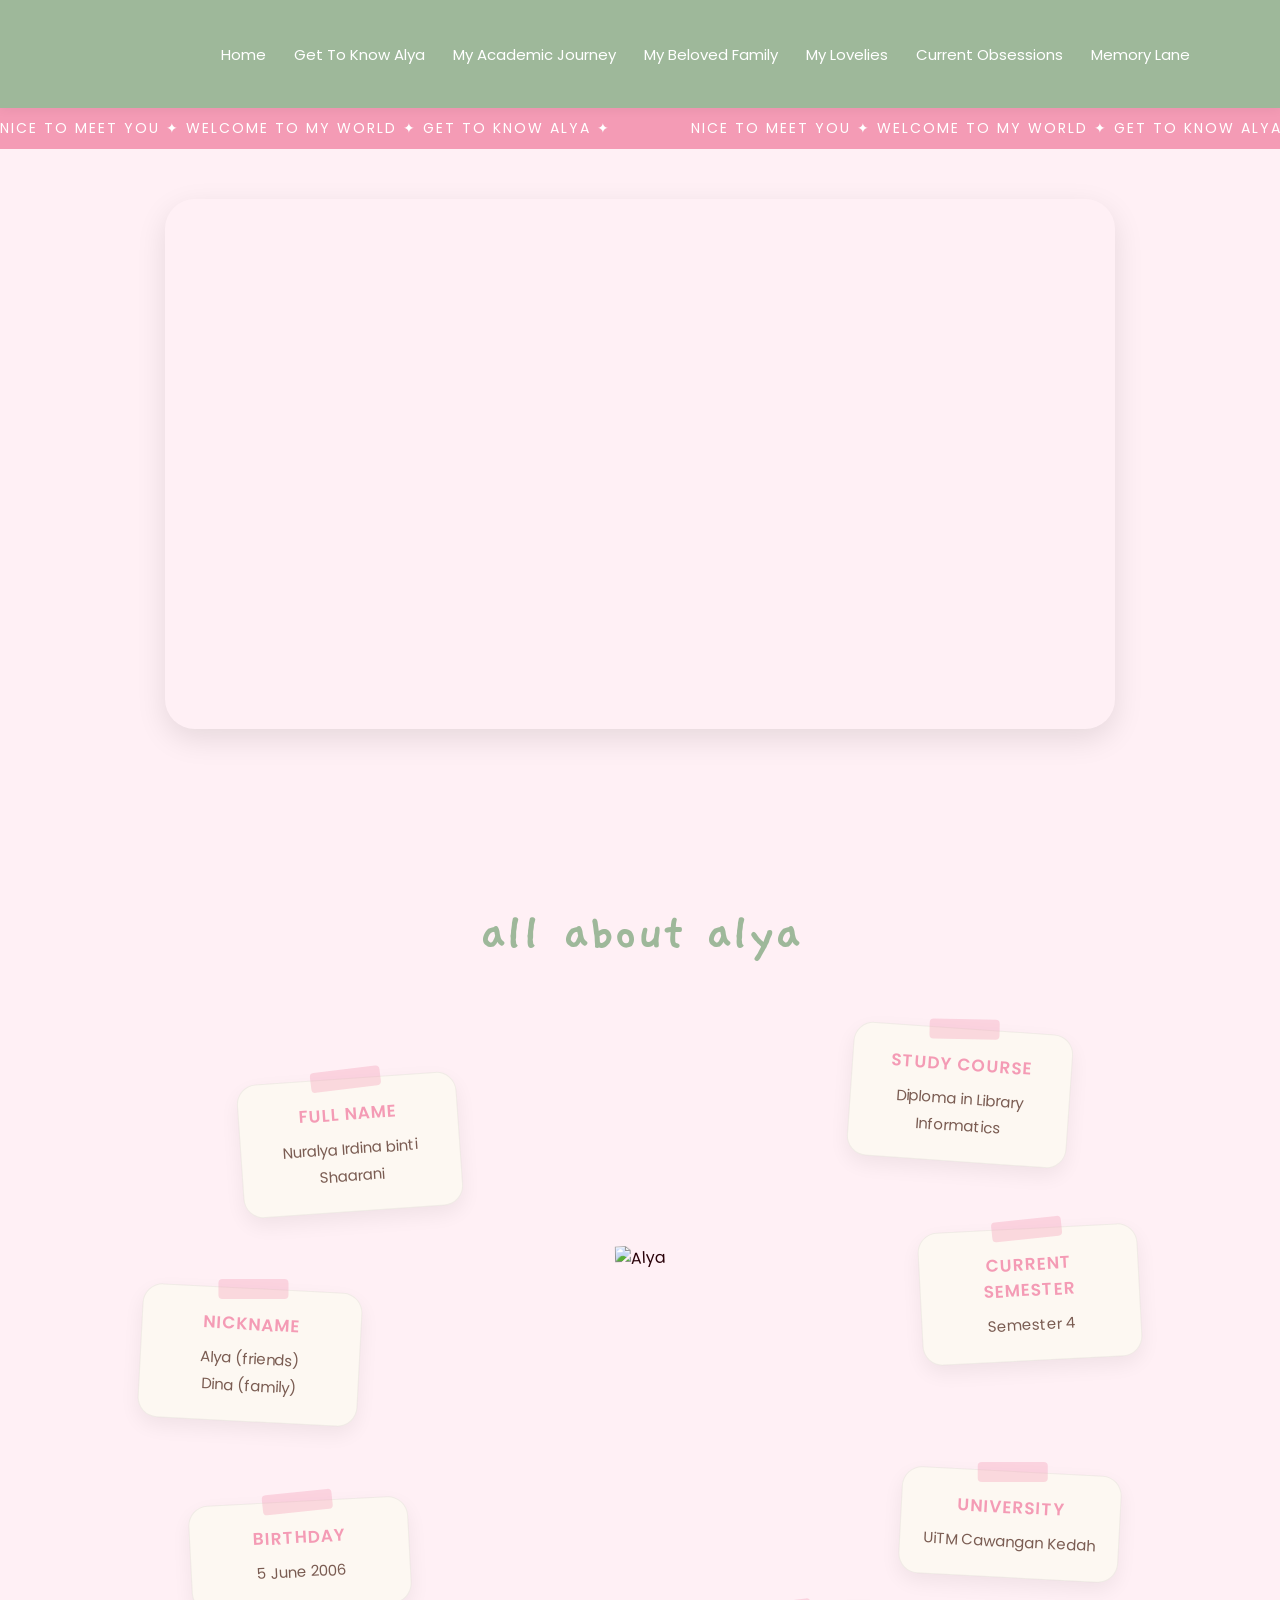
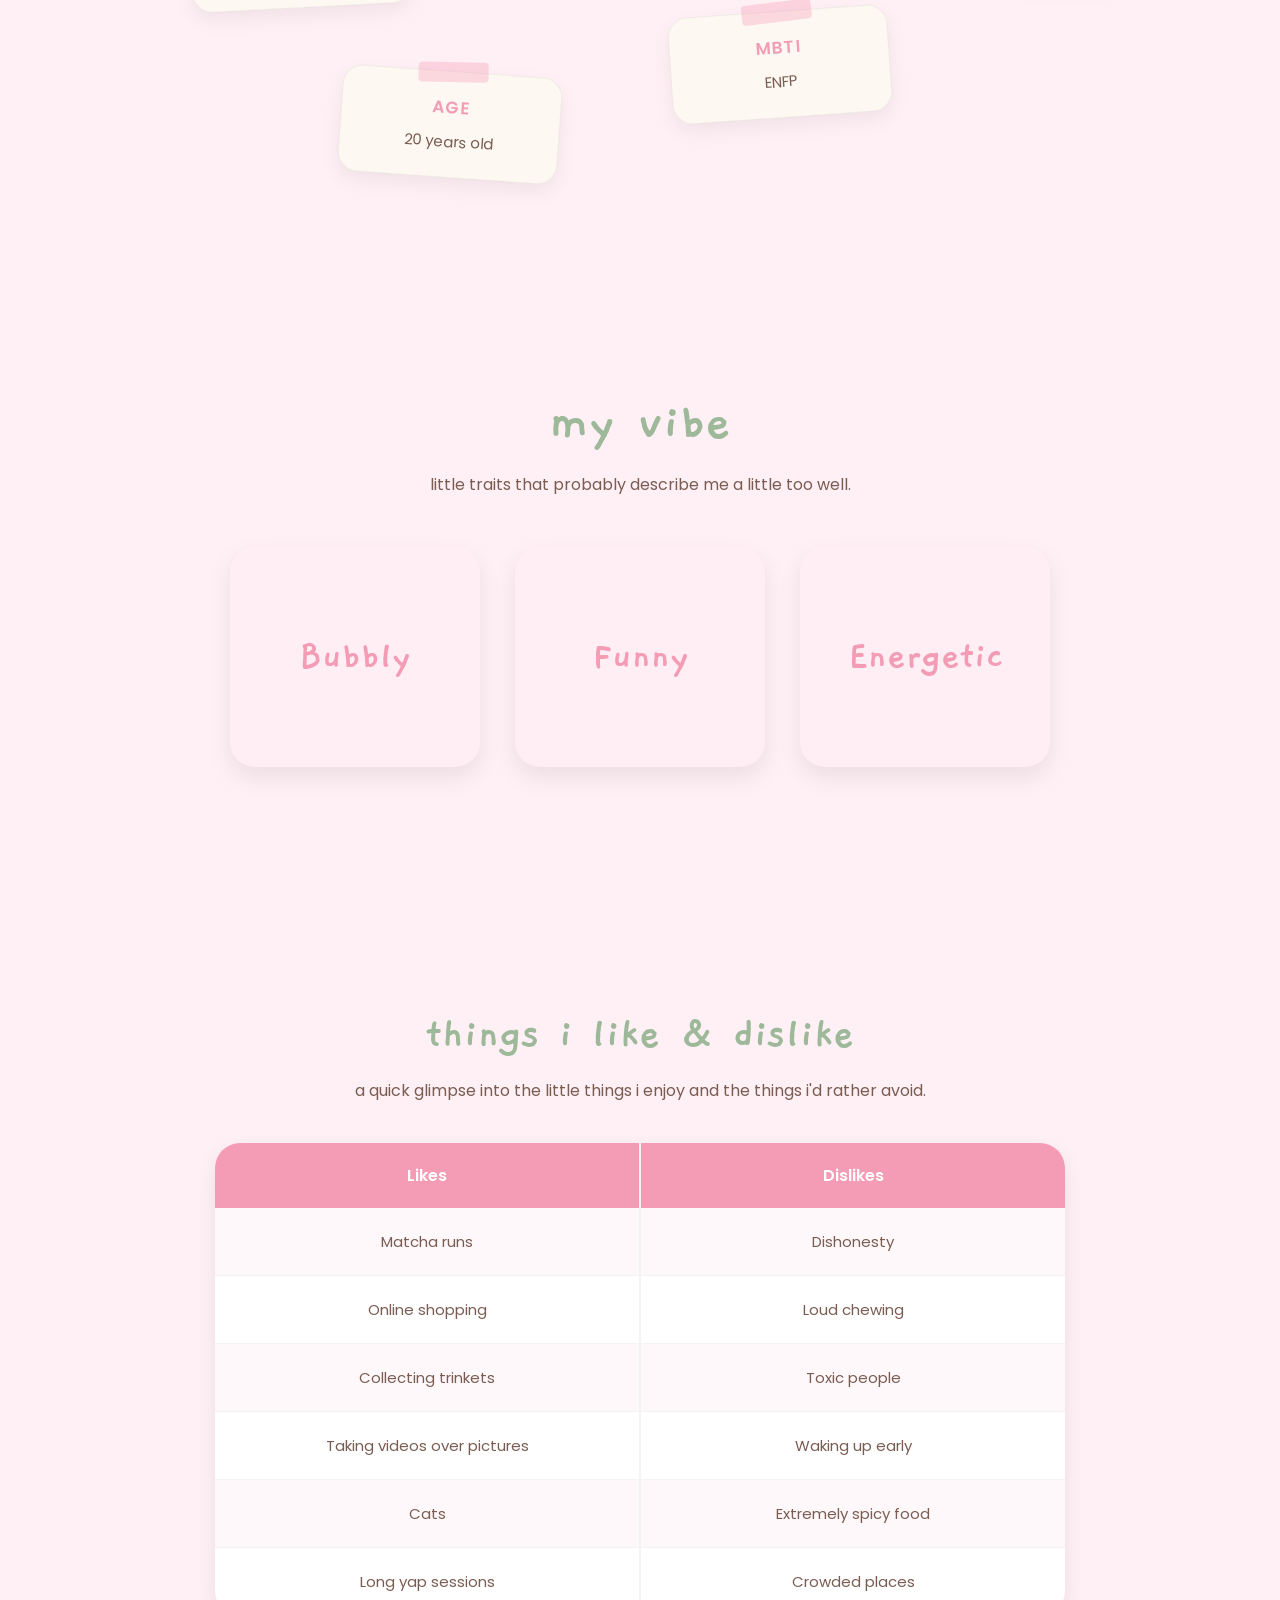
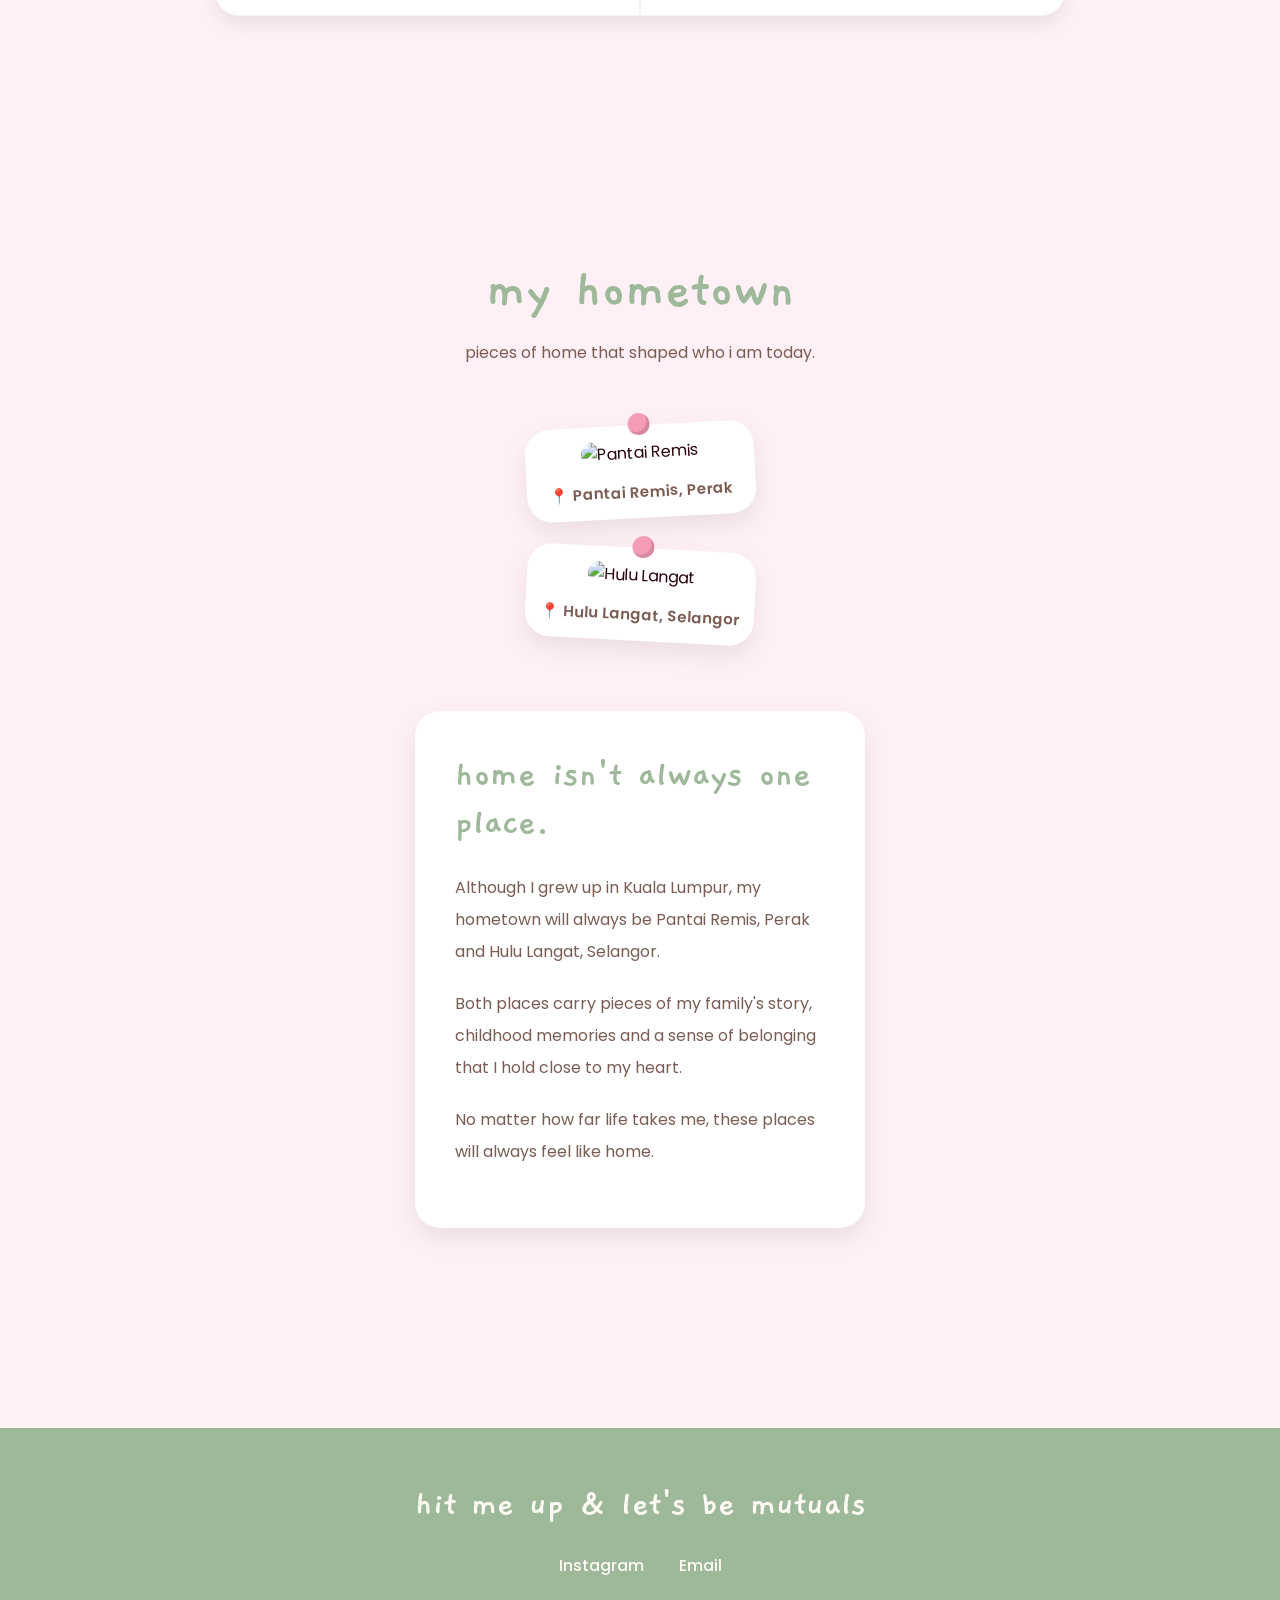
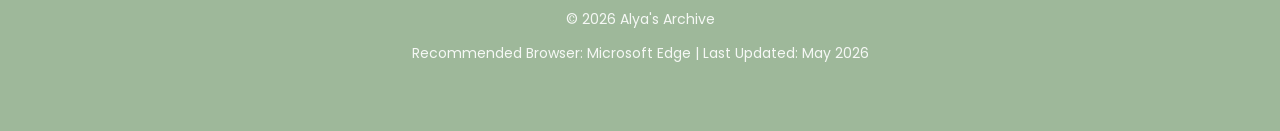
==== about.html @ dfc6befa "Add files via upload" ====
<!DOCTYPE html>
<html lang="en">

<head>

<meta charset="UTF-8">
<meta name="viewport" content="width=device-width, initial-scale=1.0">

<title>Get To Know Alya</title>

<link rel="stylesheet" href="style.css">

<link rel="preconnect" href="https://fonts.googleapis.com">
<link rel="preconnect" href="https://fonts.gstatic.com" crossorigin>

<link href="https://fonts.googleapis.com/css2?family=Poppins:wght@300;400;500;600;700&family=Gaegu:wght@400;700&display=swap" rel="stylesheet">

</head>

<body class="about-page">

<audio id="bgMusic" autoplay loop>
    <source src="audio/bgsound.mp3" type="audio/mpeg">
</audio>

<nav class="navbar">

<div class="logo">

<a href="index.html">

<video autoplay muted loop playsinline>

<source src="video/logo.mp4" type="video/mp4">

</video>
</a>
</div>


<ul>

<li><a href="index.html">Home</a></li>

<li class="dropdown">

<a href="about.html" class="dropdown-toggle">
Get To Know Alya
</a>

<ul class="dropdown-menu"> 

<li><a href="about.html#biodata">my biodata</a></li> 

<li><a href="about.html#vibe">my vibe</a></li> 

<li><a href="about.html#likes">things i like & dislike</a></li> 

<li><a href="about.html#hometown">my hometown</a></li> 

</ul> 

</li>

<li>
    <a href="education.html">My Academic Journey</a>
</li>

<li class="dropdown">

<a href="family.html" class="dropdown-toggle">
My Beloved Family
</a>

<ul class="dropdown-menu">

<li><a href="family.html#myfamily">My Family</a></li>
<li><a href="family.html#mycats">My Cats</a></li>

</ul>

</li>

<li><a href="friends.html">My Lovelies</a></li>

<li><a href="interests.html">Current Obsessions</a></li>

<li><a href="moments.html">Memory Lane</a></li>

</ul>

</nav>


<!-- MOVING TEXT -->

<div class="moving-text">

<div class="moving-track">

<span>nice to meet you ✦ welcome to my world ✦ get to know alya ✦</span>
<span>nice to meet you ✦ welcome to my world ✦ get to know alya ✦</span>
<span>nice to meet you ✦ welcome to my world ✦ get to know alya ✦</span>

</div>

</div>


<!-- VIDEO ABOUT ME -->

<section class="about-video">

    <iframe 
        src="https://www.youtube.com/embed/4ImpYlOUKXg?autoplay=1&mute=1&loop=1&playlist=4ImpYlOUKXg"
        title="YouTube video player"
        frameborder="0"
        allow="accelerometer; autoplay; clipboard-write; encrypted-media; gyroscope; picture-in-picture; web-share"
        referrerpolicy="strict-origin-when-cross-origin"
        allowfullscreen>
    </iframe>

</section>


<!-- ALL ABOUT ALYA -->

<section class="all-about" id="biodata">

    <h2>all about alya</h2>

    <div class="about-wrapper">

        <!-- LEFT -->

        <div class="info-card card1">
            <h3>Full Name</h3>
            <p>Nuralya Irdina binti Shaarani</p>
        </div>

        <div class="info-card card2">
            <h3>Nickname</h3>
            <p>Alya (friends)<br>Dina (family)</p>
        </div>

        <div class="info-card card3">
            <h3>Birthday</h3>
            <p>5 June 2006</p>
        </div>

        <div class="info-card card4">
            <h3>Age</h3>
            <p>20 years old</p>
        </div>


        <!-- CENTRE PHOTO -->

        <div class="about-photo">
            <img src="images/sticker.png" alt="Alya">
        </div>


        <!-- RIGHT -->

        <div class="info-card card5">
            <h3>Study Course</h3>
            <p>Diploma in Library Informatics</p>
        </div>

        <div class="info-card card6">
            <h3>Current Semester</h3>
            <p>Semester 4</p>
        </div>

        <div class="info-card card7">
            <h3>University</h3>
            <p>UiTM Cawangan Kedah</p>
        </div>

        <div class="info-card card8">
            <h3>MBTI</h3>
            <p>ENFP</p>
        </div>

    </div>

</section>

<!-- MY VIBE -->

<section class="vibe-section" id="vibe">

    <h2>my vibe</h2>

    <p class="vibe-note">
        little traits that probably describe me a little too well.
    </p>

    <div class="vibe-grid">

        <!-- BUBBLY -->

        <div class="vibe-card">

            <div class="vibe-inner">

                <div class="vibe-front">
                    <h3>Bubbly</h3>
                </div>

                <div class="vibe-back">
                    <p>
                        gets excited over the smallest things and somehow finds joy in almost everything.
                    </p>
                </div>

            </div>

        </div>


        <!-- FUNNY -->

        <div class="vibe-card">

            <div class="vibe-inner">

                <div class="vibe-front">
                    <h3>Funny</h3>
                </div>

                <div class="vibe-back">
                    <p>
                        laughs at the dumbest jokes and sends way too many memes.
                    </p>
                </div>

            </div>

        </div>


        <!-- ENERGETIC -->

        <div class="vibe-card">

            <div class="vibe-inner">

                <div class="vibe-front">
                    <h3>Energetic</h3>
                </div>

                <div class="vibe-back">
                    <p>
                        professional yapper with endless stories and chaotic energy.
                    </p>
                </div>

            </div>

        </div>

    </div>

</section>

<!-- LIKES & DISLIKES -->

<section class="likes-section" id="likes">

    <h2>things i like & dislike</h2>

    <p class="likes-note">
        a quick glimpse into the little things i enjoy and the things i'd rather avoid.
    </p>

    <div class="likes-table-wrapper">

        <table class="likes-table">

            <tr>
                <th>Likes</th>
                <th>Dislikes</th>
            </tr>

            <tr>
                <td>Matcha runs</td>
                <td>Dishonesty</td>
            </tr>

            <tr>
                <td>Online shopping</td>
                <td>Loud chewing</td>
            </tr>

            <tr>
                <td>Collecting trinkets</td>
                <td>Toxic people</td>
            </tr>

            <tr>
                <td>Taking videos over pictures</td>
                <td>Waking up early</td>
            </tr>

            <tr>
                <td>Cats</td>
                <td>Extremely spicy food</td>
            </tr>

            <tr>
                <td>Long yap sessions</td>
                <td>Crowded places</td>
            </tr>

        </table>

    </div>

</section>

<!-- MY HOMETOWN -->

<section class="hometown-section" id="hometown">

    <h2>my hometown</h2>

    <p class="hometown-note">
        pieces of home that shaped who i am today.
    </p>

    <div class="hometown-container">

        <!-- LEFT SIDE -->

        <div class="hometown-images">

            <div class="pin-card">

                <img src="images/perak.jpeg" alt="Pantai Remis">

                <div class="pin-label">
                    📍 Pantai Remis, Perak
                </div>

            </div>

            <div class="pin-card">

                <img src="images/selangor.jpeg" alt="Hulu Langat">

                <div class="pin-label">
                    📍 Hulu Langat, Selangor
                </div>

            </div>

        </div>


        <!-- RIGHT SIDE -->

        <div class="hometown-text">

            <h3>home isn't always one place.</h3>

            <p>

                Although I grew up in Kuala Lumpur,
                my hometown will always be Pantai Remis, Perak
                and Hulu Langat, Selangor.

            </p>

            <p>

                Both places carry pieces of my family's story,
                childhood memories and a sense of belonging
                that I hold close to my heart.

            </p>

            <p>

                No matter how far life takes me,
                these places will always feel like home.

            </p>

        </div>

    </div>

</section>

<footer>

    <h3>hit me up & let's be mutuals</h3>

    <div class="footer-links">

        <a href="https://instagram.com/alynirss"
           target="_blank">
           Instagram
        </a>

        <a href="mailto:hcneylya@gmail.com">
           Email
        </a>

    </div>

    <p>© 2026 Alya's Archive</p>

    <p>Recommended Browser: Microsoft Edge | Last Updated: May 2026</p>

</footer>

<script>

const bgMusic = document.getElementById("bgMusic");


/* RESTORE MUSIC STATE */

window.addEventListener("load", () => {

    if(localStorage.getItem("musicPlaying") === "true"){

        bgMusic.play().catch(() => {});

    }

});


/* START MUSIC AFTER FIRST USER INTERACTION */

document.addEventListener("click", () => {

    if(bgMusic.paused){

        bgMusic.play().catch(() => {});
        localStorage.setItem("musicPlaying", "true");

    }

}, { once:true });


/* SAVE WHETHER MUSIC IS PLAYING */

bgMusic.addEventListener("play", () => {

    localStorage.setItem("musicPlaying", "true");

});

bgMusic.addEventListener("pause", () => {

    localStorage.setItem("musicPlaying", "false");

});


/* PAUSE WEBSITE MUSIC WHEN A VIDEO WITH SOUND PLAYS */

const videos = document.querySelectorAll("video");

videos.forEach(video => {

    /* Ignore muted videos like your logo */

    if(video.muted) return;

    video.addEventListener("play", () => {

        bgMusic.pause();

    });

    video.addEventListener("pause", () => {

        if(!video.ended){

            bgMusic.play().catch(() => {});

        }

    });

    video.addEventListener("ended", () => {

        bgMusic.play().catch(() => {});

    });

});

</script>

</body>
</html>
---- style.css ----
*{
    margin:0;
    padding:0;
    box-sizing:border-box;
}

:root{
    --green:#9EB89A;
    --pink:#F49BB5;
    --cream:#FDF8F2;
    --brown:#7A5C52;

    --soft-green:#F5FAF3;
    --soft-pink:#FFF0F5;
    --shadow:0 10px 25px rgba(0,0,0,0.08);
    --radius:25px;
}
body{
    font-family:'Poppins', sans-serif;
    background:#fefce3;
    color:#290008;
    overflow-x:hidden;
    cursor: url("images/cursor.png"), pointer;
}


::-webkit-scrollbar{
    width:12px;
}

::-webkit-scrollbar-track{
    background:#ffe4ec;
}

::-webkit-scrollbar-thumb{
    background:#9eb89a;
    border-radius:20px;
}

::-webkit-scrollbar-thumb:hover{
    background:#f49bb5;
}

/* ABOUT PAGE */

.about-page{
    background:#fff0f5;
}

.education-page{
    background:var(--soft-green);
}

.family-page{
    background:var(--soft-pink);
}

.friends-page{
    background:var(--soft-green);
}

.interests-page{
    background:var(--soft-pink);
}

.memory-page{
    background:var(--soft-green);
}


/* MOVING TEXT */

.moving-text{
    width:100%;
    overflow:hidden;
    background:#f49bb5;
    padding:10px 0;
    white-space:nowrap;
}

.moving-track{
    display:flex;
    width:max-content;
    animation:scrollText 18s linear infinite;
}

.moving-track span{
    font-size:14px;
    color:white;
    padding-right:80px;
    letter-spacing:2px;
    text-transform:uppercase;
}

@keyframes scrollText{

0%{
    transform:translateX(0);
}

100%{
    transform:translateX(-50%);
}

}

/* ABOUT HEADER */

.about-header{
    position:relative;
    max-width:800px;
    margin:50px auto;
    overflow:hidden;
    border-radius:30px;
}

.about-header video{
    width:100%;
    height:auto;

    display:block;
}

.about-overlay{
    position:absolute;
    top:50%;
    left:50%;
    transform:translate(-50%,-50%);
    text-align:center;
    color:white;
}

.about-overlay h1{
    font-size:70px;
    font-family:'Gaegu', cursive;
}

.about-overlay p{
    font-size:18px;
    margin-top:10px;
}


/* NOTE */

.about-note{
    padding:100px 10%;
    display:flex;
    justify-content:center;
}

.note-card{
    background:white;
    max-width:700px;
    padding:50px;
    box-shadow:0 10px 25px rgba(0,0,0,0.08);
    text-align:center;
}

.note-card h2{
    font-size:50px;
    margin-bottom:20px;
    color:var(--green);
    font-family:'Gaegu', cursive;
}

.note-card p{
    line-height:2;
}

/* GALLERY */

.mini-gallery{
    padding:100px 8%;
    text-align:center;
}

.mini-gallery h2{
    font-size:45px;
    margin-bottom:50px;
    color:#6d8b74;
    font-family:'Gaegu', cursive;
}

.gallery-wrapper{
    display:flex;
    justify-content:center;
    flex-wrap:wrap;
    gap:30px;
}

.gallery-wrapper img{
    width:250px;
    height:320px;
    object-fit:cover;
    border-radius:20px;
    box-shadow:0 8px 20px rgba(0,0,0,0.08);
    transition:0.4s;
}

.gallery-wrapper img:hover{
    transform:translateY(-10px);
}


/* MOBILE */

@media(max-width:768px){

.about-overlay h1{
    font-size:45px;
}

.note-card{
    padding:35px;
}

.gallery-wrapper img{
    width:100%;
    height:auto;
}

}


.navbar{
    background:#9eb89a;
    padding:18px 40px;
    display:flex;
    align-items:center;
    position:sticky;
    top:0;
    z-index:999;
    box-shadow:0 2px 10px rgba(0,0,0,0.05);
}

.logo video{
    width:130px;
    height:auto;
    object-fit:contain;
}

.navbar > ul{
    display:flex;
    align-items:center;
    justify-content:center;
    gap:28px;
    list-style:none;
    flex-wrap:wrap;
    margin:0 auto;
}

.navbar a{
    text-decoration:none;
    color:white;
    font-size:15px;
    transition:0.3s;
}

.navbar a:hover{
    color:#ffd6e2;
}

.dropdown{
    position:relative;
    padding-bottom:0px;
}

.dropdown-toggle{
    color:white;
    text-decoration:none;
    font-size:15px;
}

.dropdown-menu{
    position:absolute;
    top:25px;
    left:0;
    background:#dfe8d7;
    min-width:230px;
    display:none;
    flex-direction:column;
    padding:10px 0;
    border-radius:15px;
    box-shadow:0 8px 20px rgba(0,0,0,0.08);
    z-index:999;
}

.dropdown-menu li{
    list-style:none;
}

.dropdown-menu a{
    color:#4a403d;
    padding:12px 20px;
    display:block;
    font-size:14px;
    text-align:center;
    transition:0.3s;
}

.dropdown-menu a:hover{
    background:#f8cddd;
    color:#f49bb5;
}

.dropdown:hover .dropdown-menu{
    display:flex;
}

a,
button,
.polaroid{
    cursor: url("images/cursor.png"), pointer;
}


.hero img{
    width:100%;
    display:block;
}

.welcome-note{
    display:flex;
    justify-content:center;
    align-items:center;
    gap:50px;
    padding:80px 10%;
    flex-wrap:wrap;
}

.note{
    background:#ffffff;
    padding:40px;
    max-width:500px;
    box-shadow:0 8px 20px rgba(0,0,0,0.08);
    transform:rotate(-2deg);
}

.note h1{
    font-family:'Gaegu', cursive;
    font-size:55px;
    color:#f49bb5;
    margin-bottom:15px;
}

.note p{
    line-height:1.8;
}

.small-video video{
    width:180px;
    border:1px solid white;
    border-radius:15px;
    box-shadow:0 8px 20px rgba(0,0,0,0.10);
    transform:rotate(4deg);
    object-fit:cover;
}

.widgets{
    display:flex;
    justify-content:center;
    gap:25px;
    flex-wrap:wrap;
    padding:30px 10%;
}

.widget{
    width:250px;
    padding:30px;
    border-radius:20px;
    box-shadow:0 5px 15px rgba(0,0,0,0.06);
}

.green{
    background:#b8c9b5;
}

.pink{
    background:#ffd6e2;
}

.widget h3{
    font-family:'Gaegu', cursive;
    font-size:35px;
    margin-bottom:10px;
}

.explore{
    padding:100px 8%;
}

.explore h2{
    text-align:center;
    font-size:45px;
    color:#6d8b74;
    margin-bottom:60px;
    font-family:'Gaegu', cursive;
}

.polaroid-wrapper{
    display:flex;
    flex-wrap:wrap;
    justify-content:center;
    gap:40px;
}

.polaroid{
    background:white;
    width:280px;
    padding:15px;
    box-shadow:0 10px 20px rgba(0,0,0,0.08);
    transition:0.4s;
}

.rotate-left{
    transform:rotate(-4deg);
}

.rotate-right{
    transform:rotate(4deg);
}

.polaroid:hover{
    transform:translateY(-10px) rotate(0deg);
}

.polaroid img{
    width:100%;
    height:300px;
    object-fit:cover;
}

.polaroid p{
    text-align:center;
    margin-top:15px;
    font-weight:600;
    color:#4a403d;
}

.memory-polaroid{
    background:white;
    width:260px;
    padding:12px;
    box-shadow:0 8px 20px rgba(0,0,0,0.08);
    transform:rotate(-3deg);
}

.memory-polaroid video{
    width:100%;
    height:320px;
    object-fit:cover;
}

.polaroid a{
    text-decoration:none;
}


.little-snippets{
    padding:110px 0;
    text-align:center;
}

.little-snippets h2{
    font-size:42px;
    margin-bottom:45px;
    color:#f49bb5;
    font-family:'Gaegu', cursive;
}

.featured-video{
    width:80%;
    max-width:950px;
    margin:0 auto;
    overflow:hidden;
    border-radius:30px;
    box-shadow:0 10px 30px rgba(0,0,0,0.10);
}

.featured-video iframe{
    width:100%;
    height:530px;
    border:none;
    display:block;
}

.featured-video p{
    margin-top:20px;
    font-size:15px;
}


.music-player{
    text-align:center;
    padding:80px 10%;
}

.music-player h2{
    font-family:'Gaegu', cursive;
    font-size:40px;
    margin-bottom:20px;
    color:#6d8b74;
}

.quote{
    padding:100px 15%;
    text-align:center;
}

.quote p{
    font-size:30px;
    color:#f49bb5;
    font-family:'Gaegu', cursive;
}

/* FOOTER */

footer{
    background:#9EB89A;
    text-align:center;
    padding:55px 20px;
    margin-top:80px;
}

footer h3{
    font-family:'Gaegu', cursive;
    font-size:36px;
    color:#fdfaf3;
    margin-bottom:25px;
}

.footer-links{
    display:flex;
    justify-content:center;
    gap:35px;
    flex-wrap:wrap;
    margin-bottom:30px;
}

.footer-links a{
    color:#fdfaf3;
    text-decoration:none;
    font-size:16px;
    font-weight:500;
    transition:0.3s;
}

.footer-links a:hover{
    color:#f49bb5;
    transform:translateY(-3px);
}

footer p{
    color:rgba(255,255,255,0.9);
    margin-bottom:10px;
    font-size:14px;
    line-height:1.7;
}


/* ======================
   MOBILE
====================== */

@media(max-width:768px){

.navbar{
    flex-direction:column;
    gap:20px;
}

.navbar ul{
    flex-wrap:wrap;
    justify-content:center;
}

.note h1{
    font-size:45px;
}

.explore h2{
    font-size:35px;
}

.about-video-overlay h1{
    font-size:45px;
}

.about-wrapper{
    position:static;
    height:auto;
    display:flex;
    flex-direction:column;
    align-items:center;
    gap:25px;
}

.about-photo{
    position:static;
    transform:none;
    order:-1;
}

.about-photo img{
    width:240px;
    height:300px;
}

.info-card{
    position:static;
    transform:none !important;
    width:100%;
    max-width:350px;
}

}

.hometown-container{
    flex-direction:column;
}

.hometown-text{
    text-align:center;
}

.pin-card img{
    width:100%;
    max-width:300px;
    height:auto;
}

/* ======================
   ABOUT VIDEO
====================== */

.about-video{
    width:80%;
    max-width:950px;
    margin:50px auto;
    overflow:hidden;
    border-radius:30px;
    box-shadow:0 10px 30px rgba(0,0,0,0.10);
}

.about-video iframe{
    width:100%;
    height:530px;
    border:none;
    display:block;
}

/* ======================
   ALL ABOUT ALYA
====================== */

.all-about{
    padding:120px 8%;
    text-align:center;
}

.all-about h2{
    font-size:55px;
    color:var(--green);
    font-family:'Gaegu', cursive;
    margin-bottom:80px;
}

.about-wrapper{
    position:relative;
    max-width:1000px;
    height:700px;
    margin:0 auto;
}



/* PHOTO */

.about-photo{
    position:absolute;
    top:30%;
    left:50%;
    transform:translate(-50%,-50%);
}

.about-photo img{
    width:450px;
    height:auto;
    object-fit:contain;

    background:none;
    padding:0;
    box-shadow:none;

    transform:rotate(-2deg);
    transition:0.3s;
}

.about-photo img:hover{
    transform:rotate(0deg) scale(1.03);
}



/* STICKY NOTES */

.info-card{
    position:absolute;
    width:220px;
    background:var(--cream);
    padding:22px;
    border-radius:20px;
    box-shadow:0 8px 20px rgba(0,0,0,0.06);
    text-align:center;
    transition:0.3s;
    border:1px solid rgba(0,0,0,0.05);

    position:absolute;
}

.info-card::before{
    content:"";
    position:absolute;

    width:70px;
    height:20px;

    background:rgba(244,155,181,0.35);

    top:-10px;
    left:50%;

    transform:translateX(-50%) rotate(-3deg);

    border-radius:4px;
}

.info-card:hover{
    transform:translateY(-8px) rotate(0deg);
    box-shadow:0 12px 30px rgba(0,0,0,0.08);
}

.info-card h3{
    font-size:17px;
    color:var(--pink);
    margin-bottom:8px;
    font-weight:600;
    text-transform:uppercase;
    letter-spacing:1px;
}

.info-card p{
    font-size:15px;
    line-height:1.8;
    color:var(--brown);
}


/* SCATTERED POSITIONS */

.card1{
    top:30px;
    left:100px;
    transform:rotate(-4deg);
}

.card2{
    top:240px;
    left:0;
    transform:rotate(3deg);
}

.card3{
    bottom:140px;
    left:50px;
    transform:rotate(-3deg);
}

.card4{
    bottom:-30px;
    left:200px;
    transform:rotate(4deg);
}

.card5{
    top:-20px;
    right:70px;
    transform:rotate(4deg);
}

.card6{
    top:180px;
    right:0;
    transform:rotate(-3deg);
}

.card7{
    bottom:170px;
    right:20px;
    transform:rotate(3deg);
}

.card8{
    bottom:30px;
    right:250px;
    transform:rotate(-4deg);
}

/* ======================
   MY VIBE
====================== */

.vibe-section{
    padding:120px 8%;
    text-align:center;
}

.vibe-section h2{
    font-size:55px;
    color:var(--green);
    font-family:'Gaegu', cursive;
    margin-bottom:15px;
}

.vibe-note{
    color:var(--brown);
    margin-bottom:50px;
}

.vibe-grid{
    display:flex;
    justify-content:center;
    flex-wrap:wrap;
    gap:35px;
}

.vibe-card{
    width:250px;
    height:220px;
    perspective:1000px;
}

.vibe-inner{
    position:relative;
    width:100%;
    height:100%;
    transition:transform 0.8s;
    transform-style:preserve-3d;
}

.vibe-card:hover .vibe-inner{
    transform:rotateY(180deg);
}

.vibe-front,
.vibe-back{
    position:absolute;
    width:100%;
    height:100%;
    border-radius:25px;
    backface-visibility:hidden;
    box-shadow:var(--shadow);
}

.vibe-front{
    background:#ffeef4;

    display:flex;
    justify-content:center;
    align-items:center;
}

.vibe-front h3{
    font-size:40px;
    font-family:'Gaegu', cursive;
    color:var(--pink);
}

.vibe-back{
    background:white;
    transform:rotateY(180deg);

    display:flex;
    justify-content:center;
    align-items:center;

    padding:25px;
}

.vibe-back p{
    line-height:1.8;
    color:var(--brown);
}

/* ======================
   LIKES & DISLIKES
====================== */

.likes-section{
    padding:120px 8%;
    text-align:center;
}

.likes-section h2{
    font-size:45px;
    color:var(--green);
    font-family:'Gaegu', cursive;
    margin-bottom:15px;
}

.likes-note{
    margin-bottom:40px;
    color:#7a5c52;
}


/* TABLE WRAPPER */

.likes-table-wrapper{
    max-width:850px;
    margin:0 auto;
}


/* TABLE */

.likes-table{
    width:100%;
    border-collapse:collapse;
    table-layout:fixed;

    background:white;
    border-radius:25px;
    overflow:hidden;

    box-shadow:0 8px 20px rgba(0,0,0,0.08);
}


/* HEADER */

.likes-table th{
    width:50%;

    background:#f49bb5;
    color:white;

    padding:20px;

    font-size:16px;
    font-weight:600;

    text-align:center;
}

/* BODY */

.likes-table td{
    width:50%;

    padding:22px 20px;

    text-align:center;

    color:#7a5c52;
    font-size:15px;

    border-bottom:1px solid #f3f3f3;
}

/* MIDDLE LINE */

.likes-table th:first-child,
.likes-table td:first-child{
    border-right:2px solid #f3f3f3;
}


/* ALTERNATING ROWS */

.likes-table tr:nth-child(even){
    background:#fff8fa;
}

.likes-table tr:hover{
    background:#fff0f5;
}


/* MOBILE */

@media(max-width:768px){

    .likes-section h2{
        font-size:38px;
    }

    .likes-table th,
    .likes-table td{
        padding:16px 10px;
        font-size:14px;
    }

}
/* ======================
   MY HOMETOWN
====================== */

.hometown-section{
    padding:120px 8%;
    text-align:center;
}

.hometown-section h2{
    font-size:55px;
    color:var(--green);
    font-family:'Gaegu', cursive;
    margin-bottom:15px;
}

.hometown-note{
    color:var(--brown);
    margin-bottom:60px;
}


/* LAYOUT */

.hometown-container{
    display:flex;
    justify-content:center;
    align-items:center;
    gap:70px;
    flex-wrap:wrap;
}


/* LEFT */

.hometown-images{
    display:flex;
    flex-direction:column;
    gap:30px;
}


/* PINNED PHOTOS */

.pin-card{
    background:white;
    padding:15px;
    border-radius:25px;
    box-shadow:0 10px 25px rgba(0,0,0,0.08);

    position:relative;

    transition:0.3s;
}

.pin-card:hover{
    transform:translateY(-8px);
}

.pin-card:nth-child(1){
    transform:rotate(-3deg);
}

.pin-card:nth-child(2){
    transform:rotate(3deg);
}

.pin-card:nth-child(1):hover,
.pin-card:nth-child(2):hover{
    transform:translateY(-8px) rotate(0deg);
}


/* PHOTO */

.pin-card img{
    width:280px;
    height:190px;
    object-fit:cover;
    border-radius:18px;
}


/* PIN */

.pin-card::before{
    content:"";

    position:absolute;

    top:-12px;
    left:50%;

    transform:translateX(-50%);

    width:22px;
    height:22px;

    background:var(--pink);

    border-radius:50%;

    box-shadow:
        inset -3px -3px rgba(0,0,0,0.12);
}


/* LABEL */

.pin-label{
    margin-top:15px;
    font-size:15px;
    font-weight:600;
    color:var(--brown);
}


/* RIGHT */

.hometown-text{
    max-width:450px;
    text-align:left;

    background:white;
    padding:40px;

    border-radius:25px;

    box-shadow:0 10px 25px rgba(0,0,0,0.08);
}

.hometown-text h3{
    font-size:38px;
    color:var(--green);
    font-family:'Gaegu', cursive;

    margin-bottom:25px;
}

.hometown-text p{
    line-height:2;
    color:var(--brown);

    margin-bottom:20px;
}

/* ======================
   EDUCATION INTRO
====================== */

.edu-intro{
    padding:120px 10% 80px;
    text-align:center;
}

.edu-intro h1{
    font-size:70px;
    color:var(--pink);
    font-family:'Gaegu', cursive;
    margin-bottom:25px;
}

.edu-intro p{
    max-width:700px;
    margin:auto;
    line-height:2;
    background:white;
    padding:40px;
    border-radius:25px;
    box-shadow:0 8px 20px rgba(0,0,0,0.06);
}


/* ======================
   ACADEMIC JOURNEY
====================== */

.edu-cards-section{
    padding:30px 8% 100px;
    text-align:center;
}

.edu-cards-section h2{
    font-size:55px;
    color:var(--pink);
    font-family:'Gaegu', cursive;
    margin-bottom:15px;
}

.edu-note{
    color:#7a5c52;
    margin-bottom:50px;
}

.edu-grid{
    display:grid;
    grid-template-columns:repeat(3, 1fr);
    gap:35px;
    justify-items:center;
}


/* ======================
   EDUCATION CARD
====================== */

.edu-card{
    width:280px;
    background:white;
    padding:35px 25px;
    border-radius:25px;
    box-shadow:0 10px 25px rgba(0,0,0,0.08);
    transition:0.3s;
}

.edu-card:hover{
    transform:translateY(-8px);
}


/* ======================
   LOGO
====================== */

.edu-logo-link{
    position:relative;
    display:flex;
    justify-content:center;
    align-items:center;
    width:100%;
    text-decoration:none;
    margin-bottom:25px;
}

.edu-logo{
    width:95px;
    height:85px;
    object-fit:contain;
    display:block;
}

.edu-logo:hover{
    transform:scale(1.08);
}


/* VISIT TAG */

.visit-tag{
    position:absolute;
    bottom:-35px;
    left:50%;
    transform:translateX(-50%);

    background:#f49bb5;
    color:white;

    padding:6px 12px;
    border-radius:20px;

    font-size:12px;
    white-space:nowrap;

    opacity:0;
    transition:0.3s;

    pointer-events:none;
}

.edu-logo-link:hover .visit-tag{
    opacity:1;
}


/* ======================
   CARD TEXT
====================== */

.edu-level{
    display:inline-block;

    background:#fff0f5;
    color:#f49bb5;

    padding:6px 14px;
    border-radius:20px;

    font-size:13px;
    font-weight:600;

    margin-bottom:15px;
}

.edu-card h3{
    font-size:20px;
    color:#7a5c52;
    margin-bottom:15px;
}

.edu-card p{
    color:#7a5c52;
    line-height:1.7;
    margin-bottom:8px;
}

/* SCHOOL LOCATIONS */

.school-location-section{
    padding:120px 8%;
    text-align:center;
}

.school-location-section h2{
    font-size:55px;
    color:var(--pink);
    font-family:'Gaegu', cursive;
    margin-bottom:15px;
}

.location-note{
    color:#7a5c52;
    margin-bottom:40px;
}

.school-table-wrapper{
    max-width:850px;
    margin:0 auto;
}

.school-table{
    width:100%;
    border-collapse:collapse;
    background:white;
    border-radius:25px;
    overflow:hidden;
    box-shadow:0 8px 20px rgba(0,0,0,0.08);
}

.school-table th{
    background:var(--green);
    color:white;
    padding:20px;
    text-align:center;
}

.school-table td{
    padding:22px 20px;
    text-align:center;
    color:#7a5c52;
    border-bottom:1px solid #f3f3f3;
}

.school-table th:first-child,
.school-table td:first-child{
    border-right:2px solid #f3f3f3;
}

.school-table tr:nth-child(even){
    background:#fff8fa;
}

.school-table a{
    color:#7a5c52;
    text-decoration:none;
    font-weight:500;
    transition:0.3s;
}

.school-table a:hover{
    color:var(--pink);
    display:inline-block;
    transform:translateY(-2px) scale(1.05);
}
/* ======================
   SCHOOL MEMORIES
====================== */

.school-memories{
    padding:120px 8%;
    text-align:center;
}

.school-memories h2{
    font-size:55px;
    color:var(--pink);
    font-family:'Gaegu', cursive;
    margin-bottom:15px;
}

.memories-note{
    color:#7a5c52;
    margin-bottom:50px;
}


/* ======================
   MEMORIES SLIDER
====================== */

.slider-container{
    width:85%;
    margin:0 auto;

    display:flex;
    align-items:center;
    justify-content:center;
    gap:20px;
}

.slider{
    width:900px;
    max-width:100%;
}

.slider img,
.slider video{
    width:100%;
    height:500px;
    object-fit:cover;
    
    border-radius:25px;
    box-shadow:0 10px 25px rgba(0,0,0,0.08);

    display:none;
}

.slider .active{
    display:block;
}


/* ======================
   ARROWS
====================== */

.prev,
.next{
    border:none;

    width:55px;
    height:55px;

    border-radius:50%;

    background:#6d8b74;
    color:white;

    font-size:24px;

    cursor:url("images/cursor.png"), pointer;

    transition:0.3s;
}

.prev:hover,
.next:hover{
    transform:scale(1.1);
    background:#f49bb5;
}


/* ======================
   MOBILE
====================== */

@media(max-width:1024px){

    .edu-grid{
        grid-template-columns:repeat(2, 1fr);
    }

}

@media(max-width:768px){

    .edu-intro h1{
        font-size:50px;
    }

    .edu-cards-section h2,
    .school-memories h2{
        font-size:40px;
    }

    .edu-grid{
        grid-template-columns:1fr;
    }

    .edu-card{
        width:100%;
        max-width:320px;
    }

    .edu-logo{
        width:80px;
        height:80px;
    }

    .slider img,
    .slider video{
        height:280px;
    }

    .slider-container{
        width:100%;
        gap:10px;
    }

    .prev,
    .next{
        width:45px;
        height:45px;
        font-size:20px;
    }
    .school-location-section h2{
        font-size:40px;
    }

    .school-table th,
    .school-table td{
        padding:16px 10px;
        font-size:14px;
    }

    .school-table-wrapper{
        overflow-x:auto;
    }
}

/* ======================
   FAMILY PAGE
====================== */

.family-video{
    width:80%;
    max-width:950px;
    margin:50px auto;
    overflow:hidden;
    border-radius:30px;
    box-shadow:0 10px 30px rgba(0,0,0,0.10);
}

.family-video iframe{
    width:100%;
    height:530px;
    border:none;
    display:block;
}

/* FAMILY PORTRAIT */

.family-portrait-section{
    padding:100px 8%;
    text-align:center;
}

.family-portrait-section h2{
    font-size:50px;
    color:var(--green);
    margin-bottom:50px;
    font-family:'Gaegu', cursive;
}

.family-portrait{
    position:relative;
    max-width:900px;
    margin:auto;
}

.family-portrait img{
    width:100%;
    border-radius:25px;
    display:block;
    box-shadow:0 10px 25px rgba(0,0,0,0.08);
}


/* HOTSPOTS */

.hotspot{
    position:absolute;
    width:80px;
    height:80px;
    cursor: url("images/cursor.png"), pointer;
}

.hotspot span{
    opacity:0;
    background:#f49bb5;
    color:white;
    padding:10px 18px;
    border-radius:20px;
    transition:0.3s;
    white-space:nowrap;
}

.hotspot:hover span{
    opacity:1;
}


/* FAMILY PHOTO POSITIONS */

.ayah{
    top:45%;
    left:35%;
}

.ibu{
    top:45%;
    left:60%;
}

.irfan{
    top:36%;
    left:75%;
}

.aisy{
    top:58%;
    left:20%;
}

.me{
    top:60%;
    left:44%;
}


/* FAMILY MEMBERS */

.family-members{
    padding:100px 8%;
    text-align:center;
}

.family-members h2{
    font-size:50px;
    color:var(--green);
    margin-bottom:50px;
    font-family:'Gaegu', cursive;
}


/* ======================
   FAMILY FLIP CARDS
====================== */

.family-members{
    padding:100px 8%;
    text-align:center;
}

.family-members h2{
    font-family:'Gaegu', cursive;
    font-size:55px;
    color:var(--green);
    margin-bottom:50px;
}

.flip-grid{
    display:flex;
    flex-wrap:wrap;
    justify-content:center;
    gap:35px;
}

.flip-card{
    width:250px;
    height:360px;
    perspective:1000px;
}

.flip-card-inner{
    position:relative;
    width:100%;
    height:100%;
    transition:transform 0.8s;
    transform-style:preserve-3d;
}

.flip-card:hover .flip-card-inner{
    transform:rotateY(180deg);
}

.flip-card-front,
.flip-card-back{
    position:absolute;
    width:100%;
    height:100%;
    border-radius:25px;
    overflow:hidden;
    backface-visibility:hidden;
    box-shadow:0 10px 25px rgba(0,0,0,0.08);
}

.flip-card-front{
    background:white;
}

.flip-card-front img{
    width:100%;
    height:280px;
    object-fit:cover;
}

.flip-card-front h3{
    margin-top:15px;
    font-size:35px;
    font-family:'Gaegu', cursive;
    color:#7a5c52;
}

.flip-card-back{
    background:#ffe7ef;
    transform:rotateY(180deg);

    display:flex;
    flex-direction:column;
    justify-content:center;
    align-items:center;

    text-align:center;

    padding:25px;
    box-sizing:border-box;

    color:#7a5c52;
}

.flip-card-back h3{
    font-size:38px;
    font-family:'Gaegu', cursive;
    color:var(--green);
    margin-bottom:20px;
}

.flip-card-back p{
    margin:5px 0;
    line-height:1.6;
}

@media(max-width:768px){

    .flip-card{
        width:280px;
        height:380px;
    }

}

/* CAT TRANSITION */

.cat-transition{
    text-align:center;
    padding:100px 8%;
}

.cat-divider{
    display:flex;
    justify-content:center;
    gap:30px;
    flex-wrap:wrap;
}

.cat-divider img{
    width:300px;
    max-width:100%;
}

.cat-section h2{
    font-size:55px;
    color:#f49bb5;
    font-family:'Gaegu', cursive;
    margin-bottom:40px;
}

.cat-gallery{
    padding:80px 8%;
    text-align:center;
}

.cat-gallery h2{
    font-size:50px;
    color:#f49bb5;
    font-family:'Gaegu', cursive;
    margin-bottom:40px;
}

.cat-video-grid iframe{
    width:280px;
    height:280px;
    border:none;
    border-radius:25px;
    box-shadow:0 8px 20px rgba(0,0,0,0.08);
    transition:0.3s;
}

.cat-video-grid iframe:hover{
    transform:translateY(-8px);
}
/* ======================
   CAT TRANSITION
====================== */

.cat-transition{
    text-align:center;
    padding:80px 8%;
}

.cat-divider{
    display:flex;
    justify-content:center;
    gap:30px;
    flex-wrap:wrap;
}

.cat-divider img{
    width:280px;
    max-width:100%;
}


/* ======================
   CAT SECTION
====================== */

.cat-section{
    padding:80px 8%;
    text-align:center;
}

.cat-section h2{
    font-size:55px;
    color:var(--green);
    font-family:'Gaegu', cursive;
    margin-bottom:40px;
}


/* ======================
   CAT VIDEOS
====================== */

.cat-gallery{
    padding:80px 8%;
    text-align:center;
}

.cat-gallery h2{
    font-size:50px;
    color:var(--green);
    font-family:'Gaegu', cursive;
    margin-bottom:40px;
}

.cat-video-grid{
    display:flex;
    justify-content:center;
    flex-wrap:wrap;
    gap:30px;
}

.cat-video-grid iframe{
    width:340px;
    height:605px;
    border:none;
    border-radius:25px;
    box-shadow:0 8px 20px rgba(0,0,0,0.08);
    transition:0.3s;
}

.cat-video-grid iframe:hover{
    transform:translateY(-8px);
}

/* ======================
   THANK YOU POSTCARD
====================== */

.family-note{
    padding:120px 8%;
    text-align:center;
}

.family-note h2{
    font-size:55px;
    color:var(--green);
    font-family:'Gaegu', cursive;
    margin-bottom:40px;
}

.postcard{
    max-width:800px;
    margin:0 auto;
    background:#fffdf8;
    border:2px solid #e8d8c3;
    border-radius:25px;
    padding:50px;
    position:relative;
    box-shadow:0 10px 25px rgba(0,0,0,0.08);

    transform:rotate(-1deg);
}

.stamp{
    position:absolute;
    top:25px;
    right:25px;

    width:70px;
    height:70px;

    border:2px dashed #f49bb5;
    border-radius:15px;

    display:flex;
    justify-content:center;
    align-items:center;

    font-size:28px;
    color:#f49bb5;

    transform:rotate(10deg);
}

.postcard-content{
    text-align:left;
    color:#7a5c52;
    line-height:2;
}

.dear{
    font-family:'Gaegu', cursive;
    font-size:35px;
    color:var(--green);
    margin-bottom:20px;
}

.signature{
    margin-top:35px;
    font-family:'Gaegu', cursive;
    font-size:32px;
    color:var(--green);
}

/* ======================
   MY LOVELIES
====================== */

.friends-intro{
    padding:120px 10% 70px;
    text-align:center;
}

.friends-intro h1{
    font-size:70px;
    font-family:'Gaegu', cursive;
    color:#d88fa2;
    margin-bottom:20px;
}

.friends-intro p{
    max-width:750px;
    margin:auto;
    line-height:2;
    background:white;
    padding:35px;
    border-radius:25px;
    box-shadow:0 8px 20px rgba(0,0,0,0.06);
}


/* ERA SECTION */

.friend-era{
    text-align:center;
    padding:70px 10% 30px;
}

.friend-era h2{
    font-size:55px;
    color:#d88fa2;
    font-family:'Gaegu', cursive;
}

.friend-era span{
    display:block;
    margin:10px 0 20px;
    font-weight:600;
    color:#7a5c52;
}

.friend-era p{
    max-width:700px;
    margin:auto;
    line-height:2;
}


/* SLIDER */

.slider-container{
    width:85%;
    margin:40px auto 90px;
    display:flex;
    align-items:center;
    justify-content:center;
    gap:20px;
}

.slider{
    width:900px;
    max-width:100%;
}

.slider img{
    width:100%;
    height:500px;
    object-fit:cover;
    border-radius:25px;
    box-shadow:0 10px 25px rgba(0,0,0,0.08);
}

.prev,
.next{
    border:none;
    width:55px;
    height:55px;
    border-radius:50%;
    background:#d88fa2;
    color:white;
    font-size:24px;
    cursor: url("images/cursor.png"), pointer;
    transition:0.3s;
}

.prev:hover,
.next:hover{
    transform:scale(1.1);
}


/* FRIENDS SECTION */

.friends-gallery{
    padding:100px 8%;
    text-align:center;
}

.friends-gallery h2{
    font-size:55px;
    font-family:'Gaegu', cursive;
    color:#d88fa2;
    margin-bottom:60px;
}


/* FRIEND GRID */

.friends-grid{
    display:grid;
    grid-template-columns:repeat(4,1fr);
    gap:35px;
    justify-items:center;
}


/* POLAROIDS */

.friend-polaroid{
    background:white;
    padding:15px 15px 25px;
    width:220px;
    box-shadow:0 10px 25px rgba(0,0,0,0.08);
    transition:0.4s;
}

.friend-polaroid:nth-child(odd){
    transform:rotate(-3deg);
}

.friend-polaroid:nth-child(even){
    transform:rotate(3deg);
}

.friend-polaroid:hover{
    transform:scale(1.05);
}

.friend-polaroid img{
    width:100%;
    height:260px;
    object-fit:cover;
}

.friend-polaroid p{
    margin-top:15px;
    font-size:28px;
    color:#7a5c52;
    font-family:'Gaegu', cursive;
}


/* MOBILE */

@media(max-width:1024px){

.friends-grid{
    grid-template-columns:repeat(3,1fr);
}

}

@media(max-width:768px){

.friends-intro h1{
    font-size:50px;
}

.friend-era h2{
    font-size:40px;
}

.friends-gallery h2{
    font-size:45px;
}

.slider img{
    height:280px;
}

.friends-grid{
    grid-template-columns:repeat(2,1fr);
}

.friend-polaroid{
    width:180px;
}

.friend-polaroid img{
    height:220px;
}

}

@media(max-width:500px){

.friends-grid{
    grid-template-columns:1fr;
}

.friend-polaroid{
    width:250px;
}

}

/* ======================
   CURRENT OBSESSIONS
====================== */

.obsession-note{
    padding:120px 10% 80px;
    text-align:center;
}

.obsession-note h1{
    font-size:70px;
    font-family:'Gaegu', cursive;
    color:var(--green);
    margin-bottom:25px;
}

.obsession-note p{
    max-width:700px;
    margin:auto;
    line-height:2;
    background:white;
    padding:40px;
    border-radius:25px;
    box-shadow:0 8px 20px rgba(0,0,0,0.06);
}


/* MOVING TEXT */

.marquee{
    overflow:hidden;
    white-space:nowrap;
    padding:20px 0;
    background:#1f1f1f;
    margin-top:30px;
}

.marquee-content{
    display:inline-block;
    color:white;
    font-size:18px;
    animation:marquee 18s linear infinite;
}

@keyframes marquee{
    from{
        transform:translateX(100%);
    }

    to{
        transform:translateX(-100%);
    }
}



/* ======================
   OBSESSION INTRO NOTE
====================== */

.obsession-note{
    padding:120px 10% 80px;
    text-align:center;
}

.obsession-note h1{
    font-size:75px;
    font-family:'Gaegu', cursive;
    color:var(--green);
    margin-bottom:20px;
}

.obsession-note p{
    max-width:700px;
    margin:auto;
    line-height:2;
    background:white;
    padding:35px;
    border-radius:25px;
    box-shadow:0 8px 20px rgba(0,0,0,0.06);
}



/* ======================
   MUSIC SECTION
====================== */

.music-section{
    padding:50px 8%;
    text-align:center;
}

.music-section h2{
    font-size:55px;
    color:var(--green);
    font-family:'Gaegu', cursive;
}

.music-note{
    margin-top:15px;
    margin-bottom:50px;
    color:#7a5c52;
}


/* FIRST ROW */

.music-grid{
    display:grid;
    grid-template-columns:repeat(3, 1fr);
    gap:35px;
    justify-items:center;
}


/* SECOND ROW */

.music-grid-bottom{
    display:flex;
    justify-content:center;
    gap:150px;
    margin-top:45px;
}



/* ======================
   MUSIC CARDS
====================== */

.music-card{
    width:250px;
    background:#ffd9e6;
    border-radius:30px;
    padding:25px;
    box-shadow:0 10px 25px rgba(0,0,0,0.08);
    transition:0.3s;
}

.music-card:hover{
    transform:translateY(-8px);
}

.music-header{
    font-size:15px;
    margin-bottom:15px;
    color:#7a5c52;
    font-weight:600;
}

.music-card img{
    width:180px;
    height:180px;
    object-fit:cover;
    border-radius:20px;
    margin-bottom:20px;
}

.music-card h3{
    font-size:28px;
    color:#7a5c52;
    font-family:'Gaegu', cursive;
}

.artist{
    margin-top:5px;
    margin-bottom:20px;
    color:#7a5c52;
}

.music-buttons button{
    width:50px;
    height:50px;
    border:none;
    border-radius:50%;
    background:white;
    cursor: url("images/cursor.png"), pointer;
    font-size:20px;
    transition:0.3s;
}

.music-buttons button:hover{
    transform:scale(1.1);
}

.music-card a{
    display:block;
    margin-top:20px;
    color:#7a5c52;
    text-decoration:none;
}

.music-card a:hover{
    text-decoration:underline;
}



/* ======================
   FLOWER SECTION
====================== */

.flower-section{
    padding:120px 8%;
    text-align:center;
}

.flower-section h2{
    font-size:55px;
    color:var(--green);
    font-family:'Gaegu', cursive;
}

.flower-note{
    max-width:650px;
    margin:20px auto 50px;
    line-height:2;
}



/* FLOWER BUTTON */

.flower-button{
    width:120px;
    height:120px;
    border:none;
    border-radius:50%;
    background:#9fd38b;
    font-size:50px;
    cursor: url("images/cursor.png"), pointer;
    transition:0.3s;
    box-shadow:0 10px 25px rgba(0,0,0,0.08);
}

.flower-button:hover{
    transform:rotate(15deg) scale(1.08);
}



/* ======================
   MOODBOARD
====================== */

#moodboard{
    display:none;
    position:relative;
    height:700px;
    margin-top:60px;
}

.mood-item{
    position:absolute;
    text-align:center;
    transition:0.4s;
}

.mood-item:hover{
    transform:scale(1.08);
}

.mood-item img{
    width:130px;
    height:130px;
    object-fit:cover;
    border-radius:25px;
    box-shadow:0 10px 25px rgba(0,0,0,0.08);
}

.mood-item p{
    margin-top:10px;
    font-family:'Gaegu', cursive;
    font-size:25px;
    color:#7a5c52;
}


/* SCATTERED POSITIONS */

.item1{
    top:20px;
    left:25%;
}

.item2{
    top:150px;
    left:5%;
}

.item3{
    top:70px;
    right:15%;
}

.item4{
    top:250px;
    right:5%;
}

.item5{
    top:330px;
    left:20%;
}

.item6{
    top:420px;
    right:20%;
}

.item7{
    top:525px;
    left:12%;
}

.item8{
    top:90px;
    left:50%;
}

.item9{
    top:530px;
    right:45%;
}

.item10{
    top:300px;
    left:46%;
}


/* ======================
   PUZZLE
====================== */

.puzzle-section{
    padding:120px 8%;
    text-align:center;
}

.puzzle-section h2{
    font-size:55px;
    color:var(--green);
    font-family:'Gaegu', cursive;
}

.puzzle-grid{
    display:grid;
    grid-template-columns:repeat(2,200px);
    justify-content:center;
    gap:15px;
    margin-top:40px;
}

.piece{
    width:200px;
    height:200px;
    object-fit:cover;
    cursor: url("images/cursor.png"), pointer;
    border-radius:20px;
    transition:0.3s;
    box-shadow:0 10px 25px rgba(0,0,0,0.08);

    opacity:0.80;
}

.piece:hover{
    transform:scale(1.05);
    opacity:1;
    transform:scale(1.05);
}

.piece.solved{
    visibility:hidden;
}

#finalPuzzle{
    display:none;
    margin-top:50px;
}

#finalPuzzle img{
    width:350px;
    max-width:90%;
    border-radius:25px;
    box-shadow:0 10px 25px rgba(0,0,0,0.08);
}

#finalPuzzle h3{
    margin-top:30px;
    font-size:40px;
    color:var(--green);
    font-family:'Gaegu', cursive;
}

#finalPuzzle p{
    margin-top:15px;
    line-height:2;
}



/* ======================
   MOBILE
====================== */

@media(max-width:768px){

    .music-grid{
        grid-template-columns:1fr;
    }

    .music-grid-bottom{
        flex-direction:column;
        align-items:center;
    }

    #moodboard{
        height:auto;
        display:flex;
        flex-wrap:wrap;
        justify-content:center;
        gap:20px;
    }

    .mood-item{
        position:static;
    }

    .puzzle-grid{
        grid-template-columns:1fr;
    }

}


/* ======================
   MEMORY LANE
====================== */

.memory-intro{
    padding:120px 10% 80px;
    text-align:center;
}

.memory-intro h1{
    font-size:70px;
    color:var(--pink);
    font-family:'Gaegu', cursive;
    margin-bottom:25px;
}

.memory-intro p{
    max-width:700px;
    margin:auto;
    line-height:2;
    background:white;
    padding:40px;
    border-radius:25px;
    box-shadow:0 8px 20px rgba(0,0,0,0.06);
}


/* MEMORY WALL */

.memory-wall{
    padding:100px 8%;
    text-align:center;
}

.memory-wall h2{
    font-size:55px;
    color:var(--pink);
    margin-bottom:60px;
    font-family:'Gaegu', cursive;
}

.memory-grid{
    display:grid;
    grid-template-columns:repeat(3, 1fr);
    gap:40px;
    justify-items:center;
}

/* POLAROIDS */

.memory-polaroid{
    background:white;
    padding:15px 15px 25px;
    width:230px;
    height:auto;
    box-shadow:0 10px 25px rgba(0,0,0,0.08);
    transition:0.4s;
}

.memory-polaroid:hover{
    transform:scale(1.05);
}

.memory-polaroid img{
    width:100%;
    height:250px;
    object-fit:cover;
    display:block;
}

.memory-polaroid p{
    margin-top:18px;
    font-family:'Gaegu', cursive;
    font-size:24px;
    color:#7a5c52;
}


/* RANDOM ROTATION */

.rotate-left{
    transform:rotate(-4deg);
}

.rotate-right{
    transform:rotate(4deg);
}


/* DELETE SECTION */

.delete-section{
    padding:120px 8%;var(--shadow)
    display:flex;
    justify-content:center;
}

.delete-box{
    background:white;
    padding:60px;
    border-radius:30px;
    text-align:center;
    box-shadow:0 10px 25px rgba(0,0,0,0.08);
    position:relative;
    overflow:hidden;
}

.delete-box h2{
    font-size:55px;
    color:var(--pink);
    margin-bottom:20px;
    font-family:'Gaegu', cursive;
}

.delete-box p{
    line-height:2;
}


/* BUTTONS */

.delete-buttons{
    margin-top:35px;
    position:relative;
    height:120px;
}

.delete-buttons button{
    border:none;
    padding:15px 35px;
    border-radius:30px;
    font-size:16px;
    cursor: url("images/cursor.png"), pointer;
    transition:0.3s;
    font-family:'Poppins', sans-serif;
}


/* YES BUTTON */

#yesBtn{
    background:var(--pink);
    color:white;
    position:absolute;
    left:40%;
}


/* NO BUTTON */

#noBtn{
    background:var(--green);
    color:white;
    position:absolute;
    left:50%;
}


/* MESSAGE */

#memoryMessage{
    margin-top:40px;
    font-size:20px;
    color:#7a5c52;
    font-family:'Gaegu', cursive;
}


/* MOBILE */

@media(max-width:768px){

.memory-intro h1{
    font-size:50px;
}

.memory-intro p{
    padding:30px;
}

.memory-wall h2{
    font-size:40px;
}

.memory-polaroid{
    width:100%;
    max-width:300px;
}

.delete-box{
    padding:35px;
}

.delete-box h2{
    font-size:38px;
}

.delete-buttons{
    height:180px;
}

#yesBtn{
    left:20%;
}

}
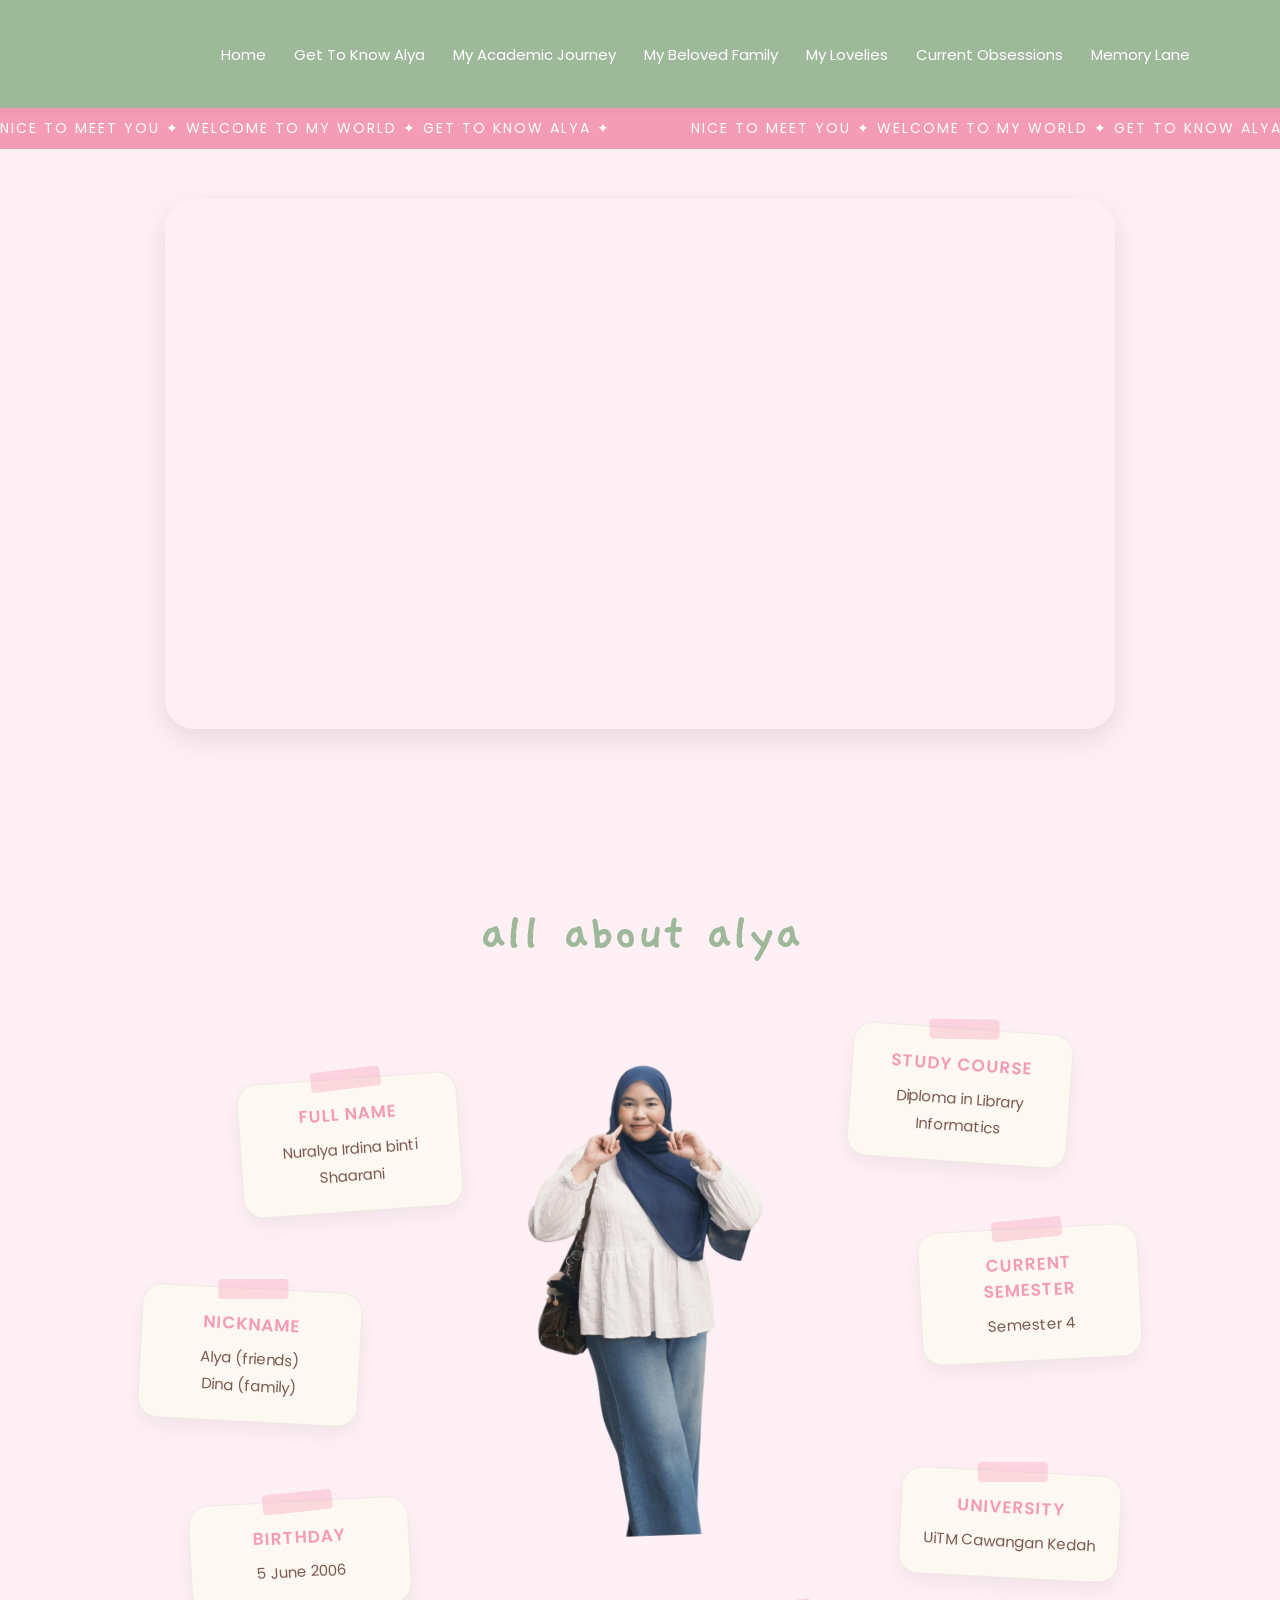
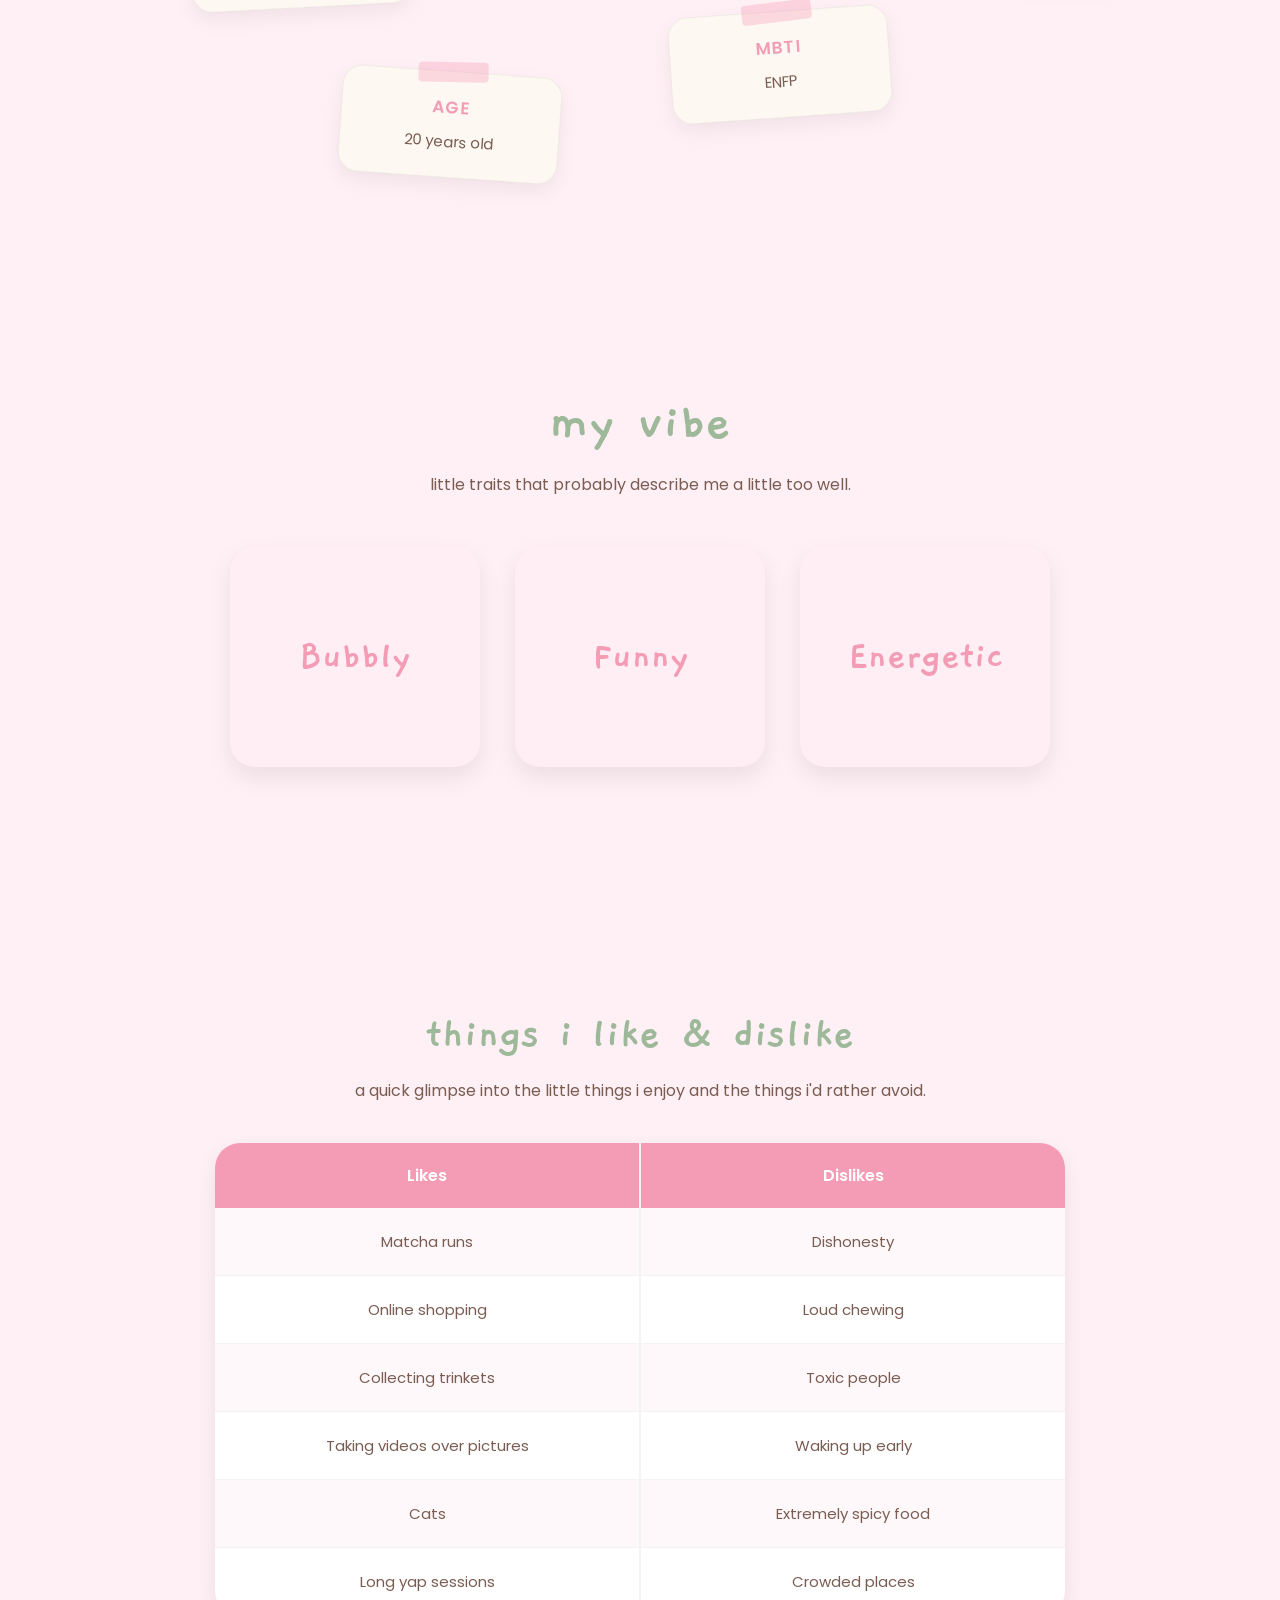
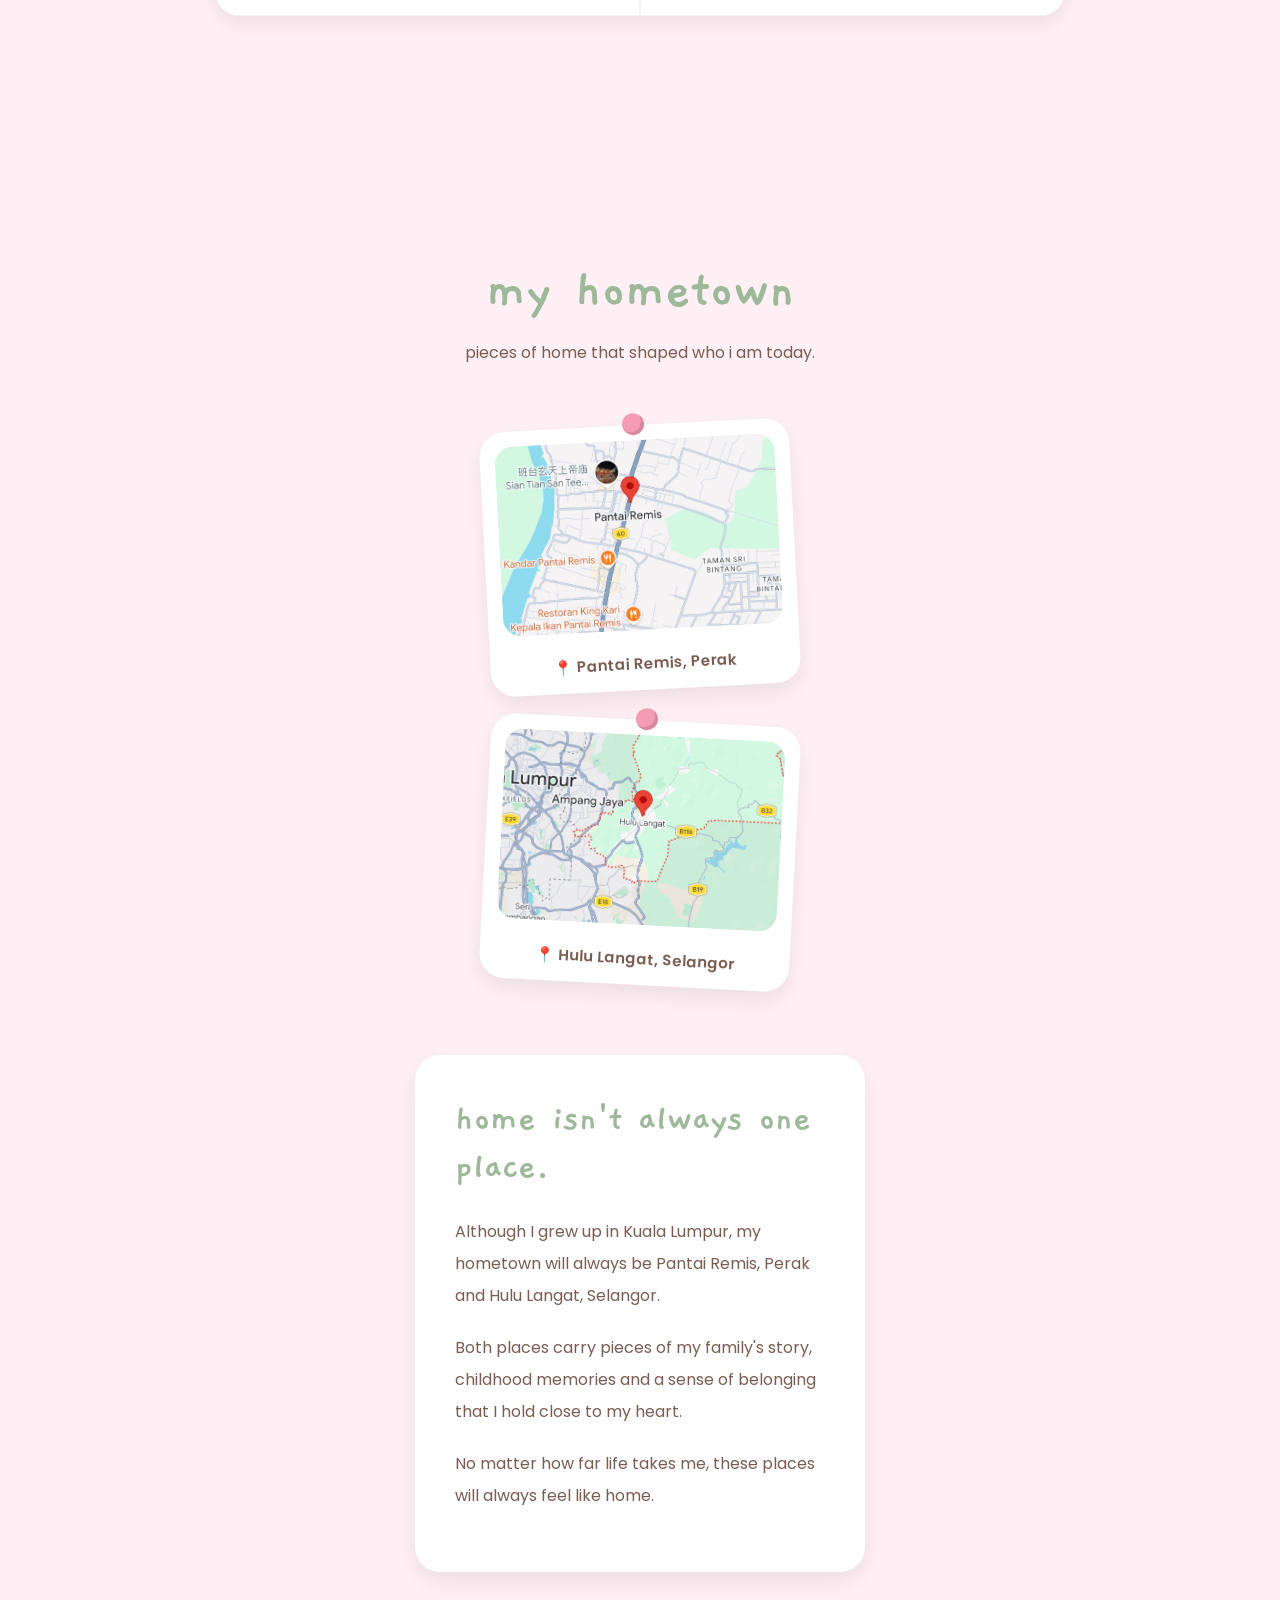
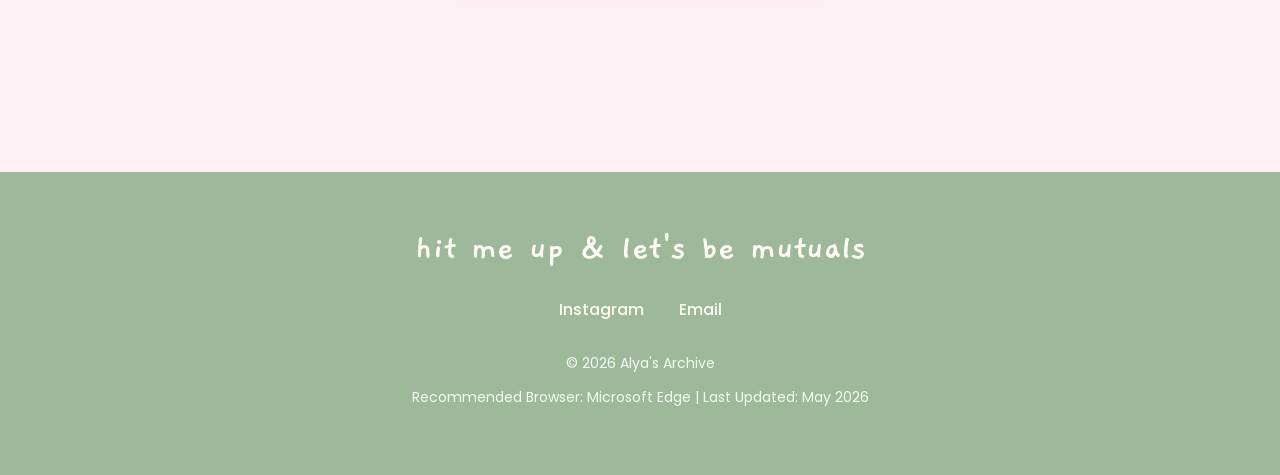
==== commit 46765b4b: "Update about.html" ====
--- a/about.html
+++ b/about.html
@@ -112,8 +112,8 @@
 
 <section class="about-video">
 
-    <iframe 
-        src="https://www.youtube.com/embed/4ImpYlOUKXg?autoplay=1&mute=1&loop=1&playlist=4ImpYlOUKXg"
+    <iframe
+        src="https://www.youtube.com/embed/ZuCZKxf-8Qo?autoplay=1&mute=1&loop=1&playlist=ZuCZKxf-8Qo"
         title="YouTube video player"
         frameborder="0"
         allow="accelerometer; autoplay; clipboard-write; encrypted-media; gyroscope; picture-in-picture; web-share"
